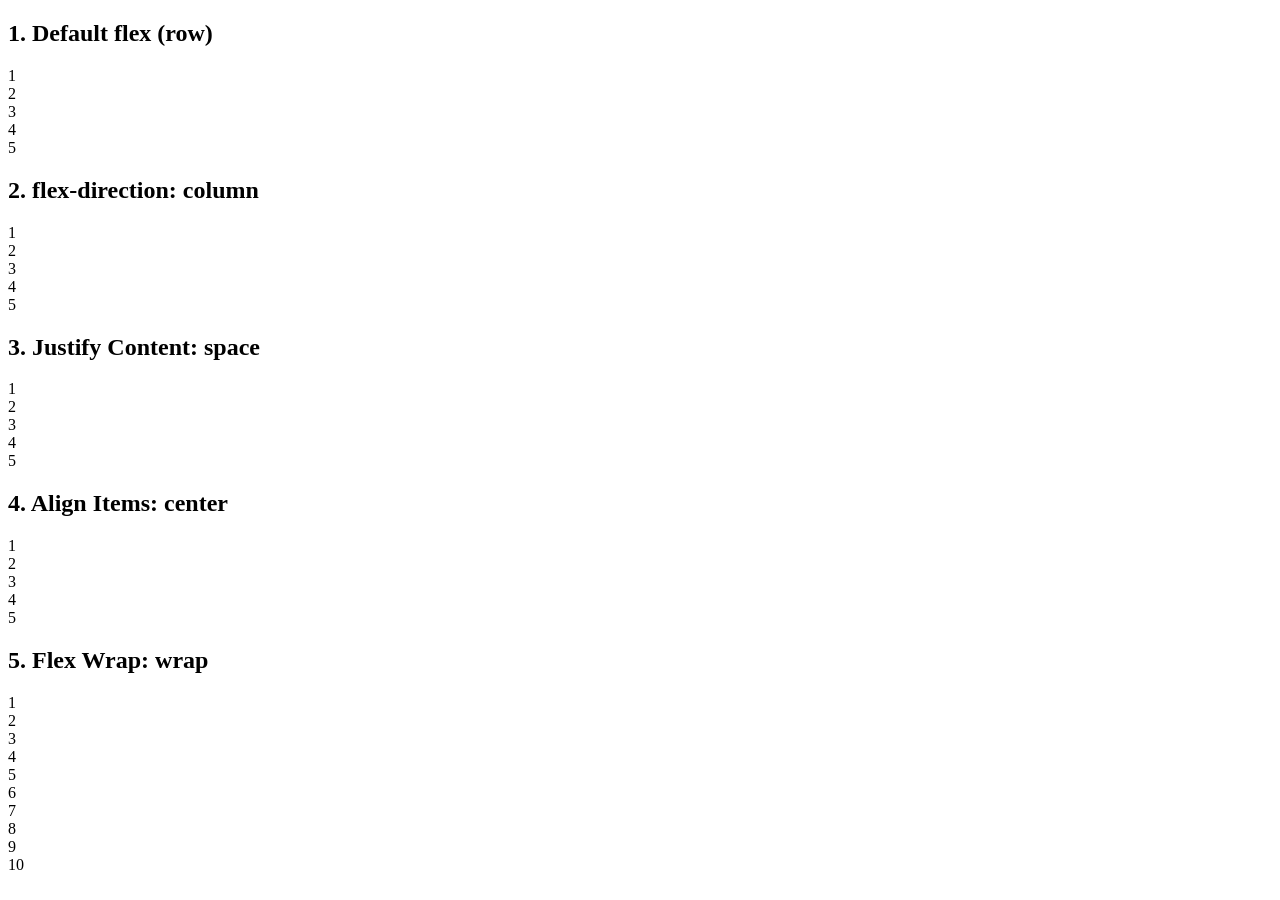
==== 06_FLEXBOX/FLEX.html @ 0aec7388 "added flexbox demo" ====
<!--showing flexbox properties -->
<!DOCTYPE html>
<html lang="en">
<head>
    <meta charset="UTF-8">
    <meta name="viewport" content="width=device-width, initial-scale=1.0">
    <title>Flexbox Example</title>
    <link rel="stylesheet" href="style.css">
</head>
<body>
<div class="container">
    <h2>1. Default flex (row)</h2>
    <div class="flex-container">
    <div class="circle pastel-1">1</div>
    <div class="circle pastel-2">2</div>
    <div class="circle pastel-3">3</div>
    <div class="circle pastel-4">4</div>
    <div class="circle pastel-5">5</div>
    </div>
</div>
<div class="container">
    <h2>2. flex-direction: column</h2>
    <div class="flex-container" style="flex-direction: column;">
    <div class="circle pastel-1">1</div>
    <div class="circle pastel-2">2</div>
    <div class="circle pastel-3">3</div>
    <div class="circle pastel-4">4</div>
    <div class="circle pastel-5">5</div>
    </div>
</div>
<div class="container">
    <h2>3. Justify Content: space</h2>
    <div class="flex-container" style="justify-content: space-between;">
    <div class="circle pastel-1">1</div>
    <div class="circle pastel-2">2</div>
    <div class="circle pastel-3">3</div>
    <div class="circle pastel-4">4</div>
    <div class="circle pastel-5">5</div>
    </div>
</div>
<div class="container">
    <h2>4. Align Items: center</h2>
    <div class="flex-container" style="align-items: center;">
    <div class="circle pastel-1">1</div>
    <div class="circle pastel-2">2</div>
    <div class="circle pastel-3">3</div>
    <div class="circle pastel-4">4</div>
    <div class="circle pastel-5">5</div>
    </div>
</div>
<div class="container">
    <h2>5. Flex Wrap: wrap</h2>
    <div class="flex-container" style="flex-wrap: wrap;">
    <div class="circle pastel-1">1</div>
    <div class="circle pastel-2">2</div>
    <div class="circle pastel-3">3</div>
    <div class="circle pastel-4">4</div>
    <div class="circle pastel-5">5</div>
    <div class="circle pastel-6">6</div>
    <div class="circle pastel-7">7</div>
    <div class="circle pastel-8">8</div>
    <div class="circle pastel-9">9</div>
    <div class="circle pastel-10">10</div>
    </div>
</div>  
</body>
</body>
</html>
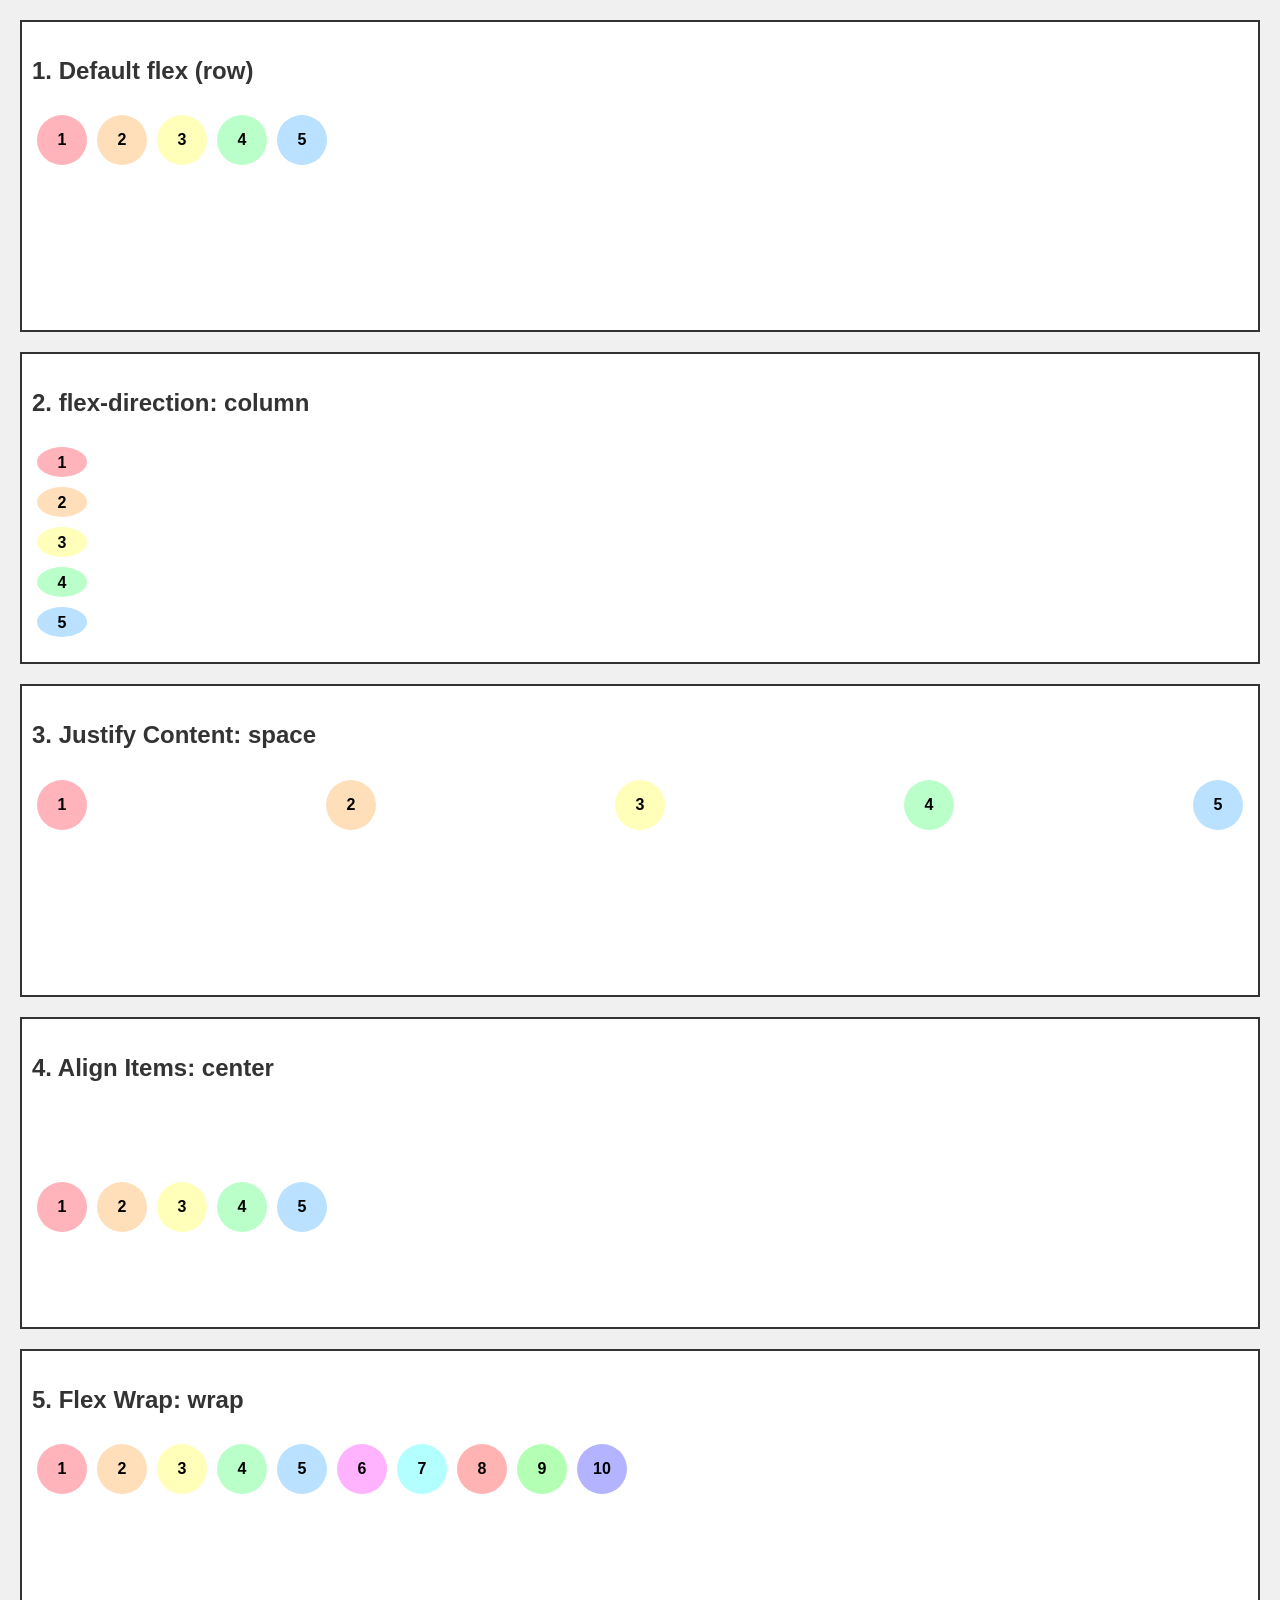
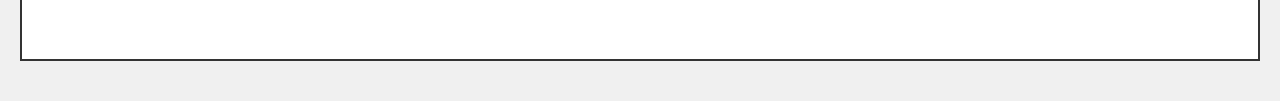
==== commit f5da6827: "grid advance" ====
--- a/06_FLEXBOX/FLEX.html
+++ b/06_FLEXBOX/FLEX.html
@@ -63,6 +63,8 @@
     <div class="circle pastel-10">10</div>
     </div>
 </div>  
+</div>
+
 </body>
 </body>
 </html>
--- a/06_FLEXBOX/style.css
+++ b/06_FLEXBOX/style.css
@@ -0,0 +1,62 @@
+body{
+    font-family: "Noto Sans", sans-serif;
+    line-height: 1.6;
+    margin: 0;
+    padding: 20px;
+    background-color: #f0f0f0;
+}
+h2{
+    color: #333;
+    
+}
+.container{
+    background-color: white;
+    border: 2px solid #333;
+    margin-bottom: 20px;
+    padding: 10px;
+}
+.flex-container{
+    display: flex;
+    height: 200px;
+    margin-bottom: 10px;
+}
+.circle{
+    width: 50px;
+    height: 50px;
+    border-radius: 50%;
+    display: flex;
+    justify-content: center;
+    align-items: center;
+    font-weight: bold;
+    margin: 5px;
+}
+.pastel-1{
+    background-color: #ffb3ba;
+}
+.pastel-2{
+    background-color: #ffdfba;
+}
+.pastel-3{
+    background-color: #ffffba;
+}
+.pastel-4{
+    background-color: #baffc9;
+}
+.pastel-5{
+    background-color: #bae1ff;
+}
+.pastel-6{
+    background-color: #ffb3ff;
+}
+.pastel-7{
+    background-color: #b3ffff;
+}
+.pastel-8{
+    background-color: #ffb3b3;
+}
+.pastel-9{
+    background-color: #b3ffb3;
+}
+.pastel-10{
+    background-color: #b3b3ff;
+}
